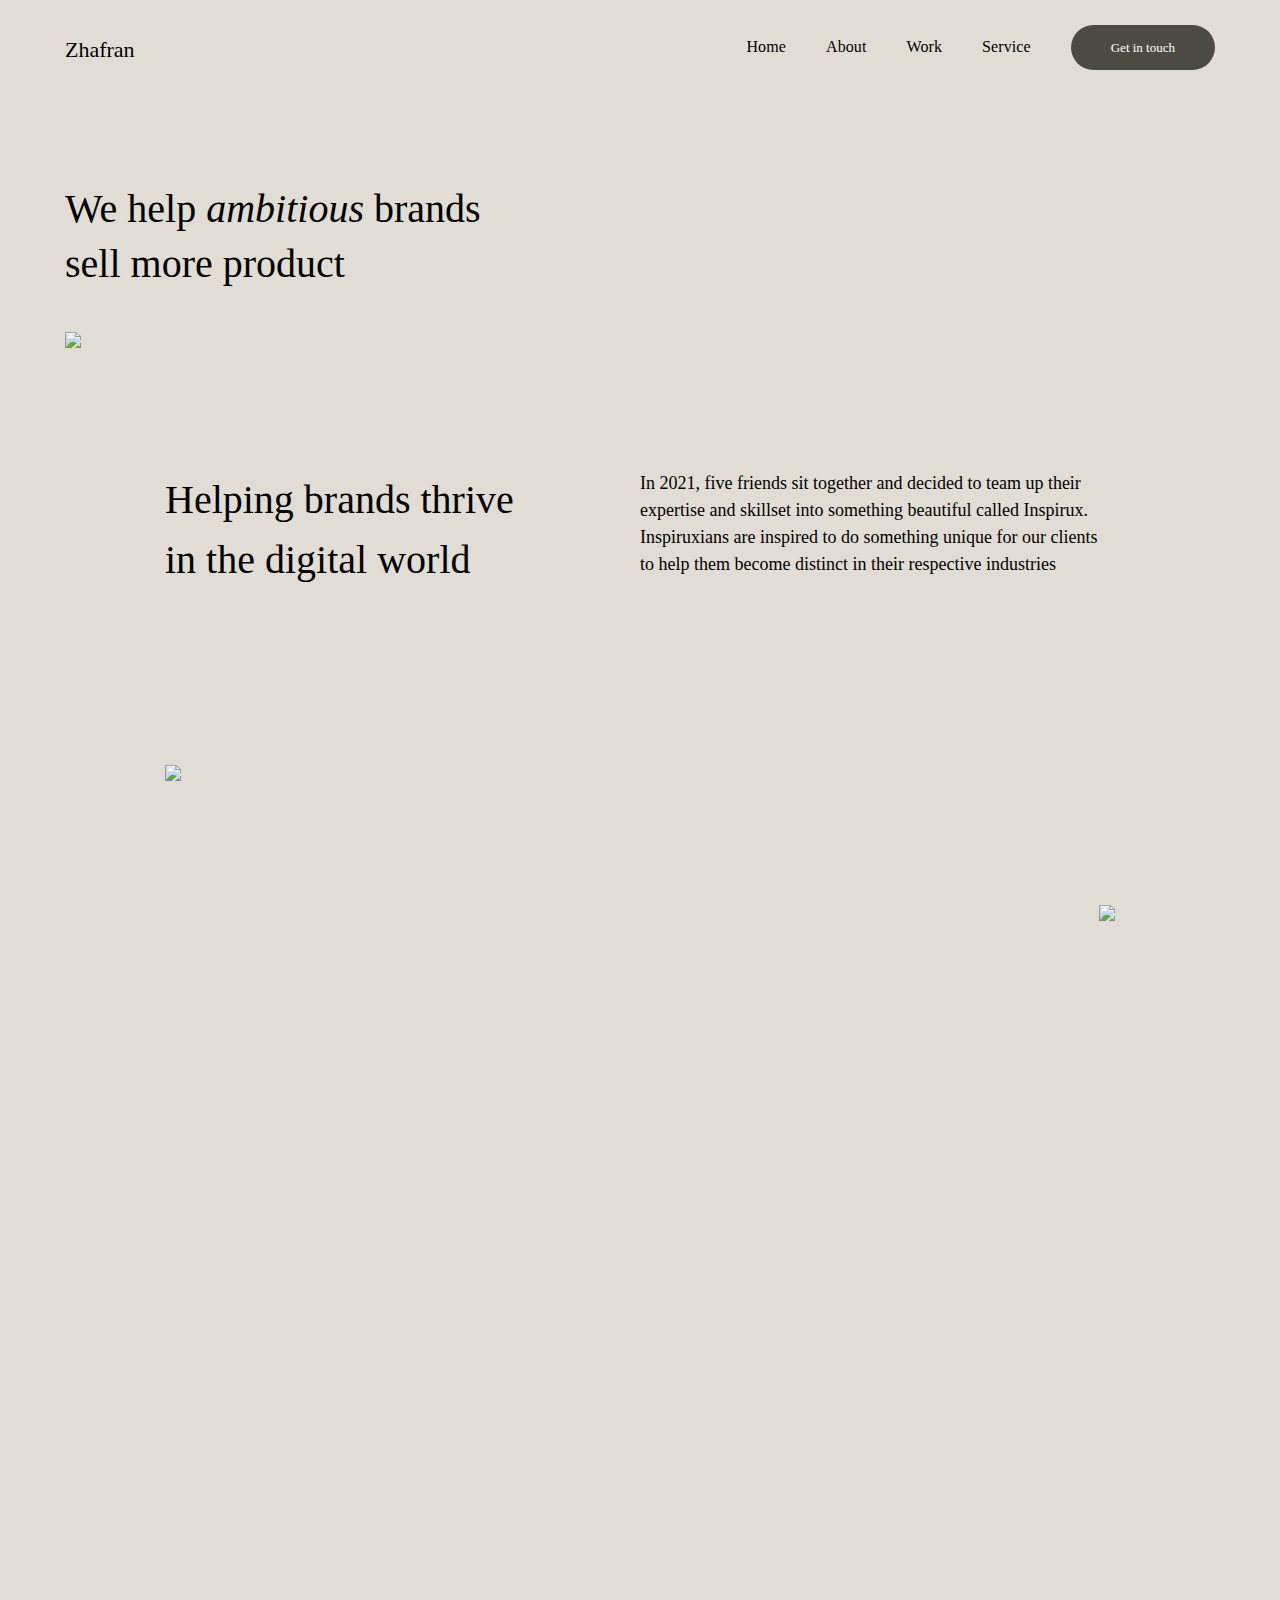
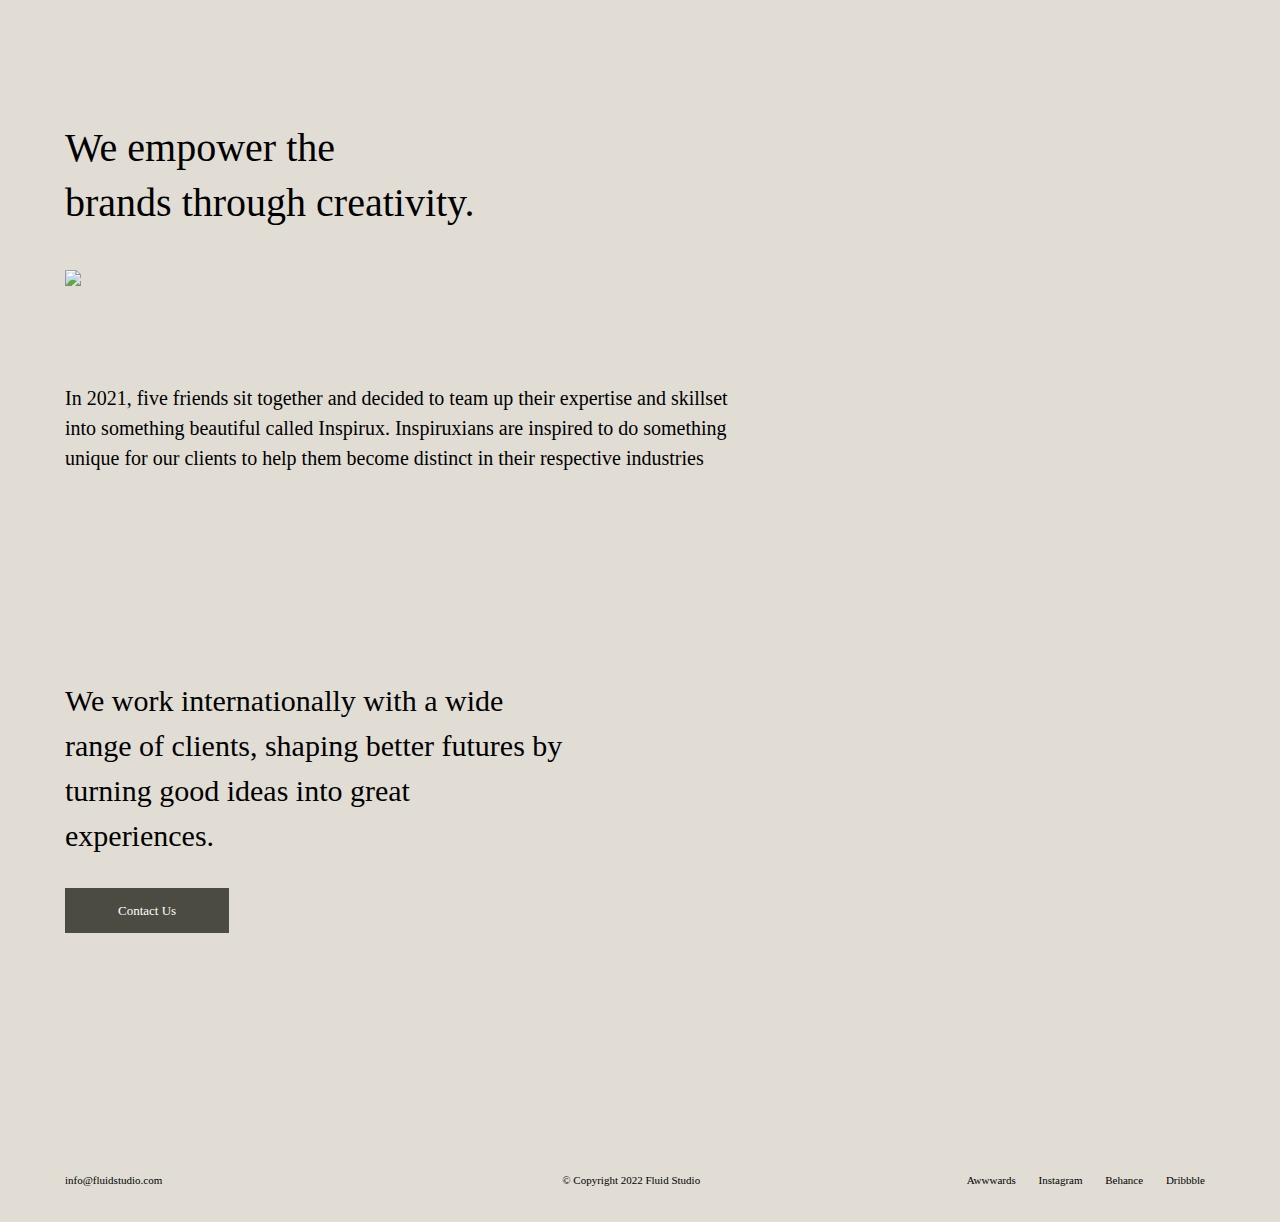
==== About/index.html @ 9119473f "Fluid Web Theme" ====
<!DOCTYPE html>
<html lang="en">
<head>
    <meta charset="UTF-8">
    <meta http-equiv="X-UA-Compatible" content="IE=edge">
    <meta name="viewport" content="width=device-width, initial-scale=1.0">
    <link rel="stylesheet" href="/About/style.css">
    <title>Fluid Studio</title>
</head>
<body>
    <header class="header">
        <div class="container">
            <a href="#" class="logo">Zhafran</a>
            <nav>
                <ul>
                    <li><a href="../Home/index.html" class="hover">Home</a></li>
                    <li><a href="../About/index.html" class="hover">About</a></li>
                    <li><a href="../Work/index.html" class="hover">Work</a></li>
                    <li><a href="../Service/index.html" class="hover">Service</a></li>
                    <a href="../Contact/index.html" class="cta_primary">Get in touch</a>
                </ul>
            </nav> 
            <div class="clear"></div>
        </div>  
    </header>
    <main>
        <div class="container">
           <section class="sectionOne">
            <h2>We help <i>ambitious</i> brands
                <br>
                sell more product
            </h2>
            <img src="hero.svg">
           </section>
           <section class="sectionTwo">
                    <h2>Helping brands thrive
                        <br>
                        in the digital world</h2>
                    <p>In 2021, five friends sit together and decided to team up their expertise
                    and skillset into something beautiful called Inspirux. Inspiruxians are
                    inspired to do something unique for our clients to help them become
                    distinct in their respective industries</p> 
                    <div class="clear"></div>       
           </section>
           <section class="sectionThree">
            <img src="work.svg">
            <img src="work.svg">                <div class="clear"></div>
           </section>
           <section class="sectionFour">
                <h2>We empower the
                    <br>
                    brands through creativity.</h2>
                <img src="hero.svg">
                <p>In 2021, five friends sit together and decided to team up their expertise
                    and skillset into something beautiful called Inspirux. Inspiruxians are
                    inspired to do something unique for our clients to help them become
                    distinct in their respective industries</p> 
            <div class="clear"></div>
            </section>
           <div class="contact">
            <h2>
                We work internationally with a wide 
                <br>
                range of clients, shaping better futures by 
                <br>
                turning good ideas into great
                <br>
                experiences.
            </h2>
            <a href="#" class="cta_secondary">Contact Us</a>
        </div>
        </div>
    </main>
            
    <footer class="footer">
        <div class="container">
            <a href="#" class="email">info@fluidstudio.com</a>
            <p class="copyright_text">© Copyright 2022 Fluid Studio</p>
            <div class="social_media">
                <ul>
                    <li><a href="#" class="hover">Awwwards</a></li>
                    <li><a href="#" class="hover">Instagram</a></li>
                    <li><a href="#" class="hover">Behance</a></li>
                    <li><a href="#" class="hover">Dribbble</a></li>
                </ul>
            </div>
        </div>
    </footer>
</body>
</html>
---- About/style.css ----
*{
    box-sizing: border-box;
    margin: 0;
    padding: 0;
}
html{
    overflow-x: hidden;
}
body{
    font-family: 'Roboto';
    line-height: 1.5;
    background-color: #E1DDD4;
}
a{
    text-decoration: none;
    color: #000;
}
li{
    list-style: none;
}
::-webkit-scrollbar {
    display: none;
}  
.clear{
    clear: both;
}
.header{
    width: 100%;
    padding-top: 25px;
}
.container{
    max-width: 1150px;
    margin: auto;
}
.cta_primary{
    padding: 15px 40px;
    background-color: #4c4b42;
    color: #FFF;
    font-size: 13px;
    font-weight: 400;
    border-radius: 50px;
    transition: all 0.5s ease;
}
.cta_secondary{
    padding: 15px 53px;
    background-color: #4c4b42;
    color: #FFF;
    font-size: 13px;
    font-weight: 400;
    transition: all 0.5s ease;
}
.cta_primary:hover,
.cta_secondary:hover{
    background-color: #93634a;
}
.hover {
    overflow: hidden;
    position: relative;
}
.hover:after {
    content: "";
    position: absolute;
    z-index: -1;
    right: 0;
    width: 0;
    bottom: -5px;
    background: #000;
    height: 1.4px;
    transition: width 0.25s ease-out;
}
.hover:hover:after,
.hover:focus:after,
.hover:active:after {
    left: 0;
    right: auto;
    width: 100%;
}
.logo{
    float: left;
    font-size: 22px;
    padding-top: 8px;
}
.header nav{
    float: right;
    padding-top: 10px;
}
.header nav li{
    float: left;
    letter-spacing: .1px;
    margin-left: 40px;
}
.header nav li a{
    font-size: 16px;
    font-weight: 400;
}
.header nav .cta_primary{
    margin-left: 40px;
}
.sectionOne{
    margin-top: 115px;
    margin-bottom: 115px;
}
.sectionOne h2{
    font-size: 40px;
    font-weight: 400;
    line-height: 55px;
    margin-bottom: 40px;
}
.sectionOne img{
    width: 100%;
}
.sectionTwo{
    margin-top: 115px;
    margin-bottom: 115px;
}
.sectionTwo h2{
    font-size: 40px;
    font-weight: 400;
    float: left;
    padding-left: 100px;
}
.sectionTwo p{
    width: 50%;
    float: right;
    font-size: 18px;
    padding-right: 100px;
}
.sectionThree{
    margin-top: 175px;
    margin-bottom: 115px;
}
.sectionThree img{ 
    height: 700px;
}
.sectionThree img:nth-of-type(1){
    float: left;
    padding-left: 100px;
}
.sectionThree img:nth-of-type(2){
    float: right;
    padding-right: 100px;
    margin: 140px 0 0 0;
}
.sectionFour{
    margin-top: 115px;
    margin-bottom: 115px;
}
.sectionFour h2{
    font-size: 40px;
    font-weight: 400;
    line-height: 55px;
}
.sectionFour p{
    font-size: 20px;
    font-weight: 400;
    width: 60%;
    margin-top: 90px;
}
.sectionFour img{
    width: 100%;
    margin-top: 40px;
}
.contact{
    padding-bottom: 150px;
}
.contact h2{
    font-size: 30px;
    font-weight: 400;
    line-height: 45px;
    padding-top: 90px;
    margin: 0 0 40px 0;
}
.footer{
    padding-top: 100px;
    padding-bottom: 50px;
    height: 105px;
    font-size: 11px;
    font-weight: 400;
}
.footer .copyright_text{
    text-align: center;
    float: left;
}
.footer .email{
    float: left;
    margin-right: 400px;
}
.footer .social_media{
    float: right;
}
.footer .social_media li{
    display: inline;
    margin: 10px;
}
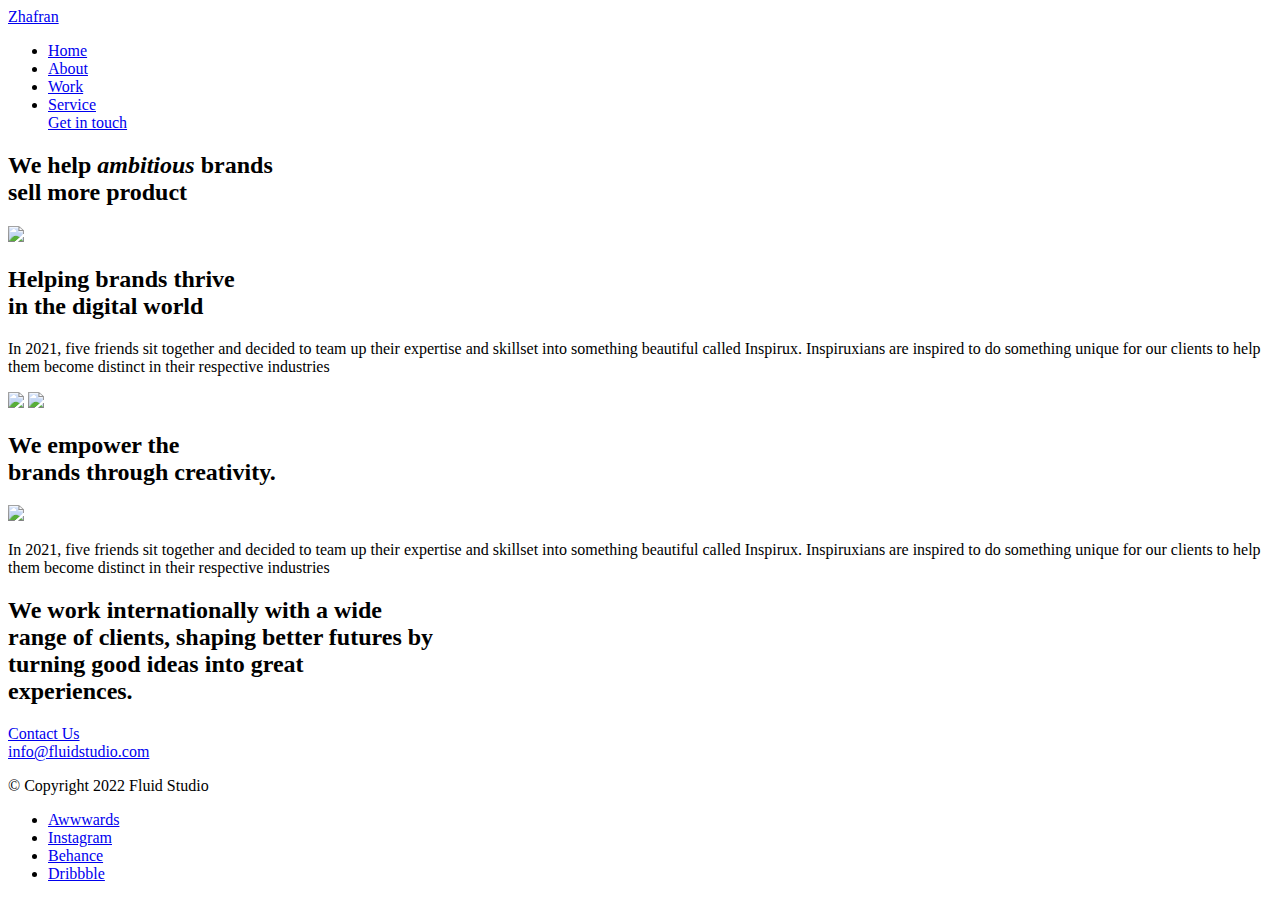
==== commit 7b3975e3: "Update index.html" ====
--- a/About/index.html
+++ b/About/index.html
@@ -4,7 +4,7 @@
     <meta charset="UTF-8">
     <meta http-equiv="X-UA-Compatible" content="IE=edge">
     <meta name="viewport" content="width=device-width, initial-scale=1.0">
-    <link rel="stylesheet" href="/About/style.css">
+    <link rel="stylesheet" href="/fluidtheme//About/style.css">
     <title>Fluid Studio</title>
 </head>
 <body>
@@ -13,11 +13,11 @@
             <a href="#" class="logo">Zhafran</a>
             <nav>
                 <ul>
-                    <li><a href="../Home/index.html" class="hover">Home</a></li>
-                    <li><a href="../About/index.html" class="hover">About</a></li>
-                    <li><a href="../Work/index.html" class="hover">Work</a></li>
-                    <li><a href="../Service/index.html" class="hover">Service</a></li>
-                    <a href="../Contact/index.html" class="cta_primary">Get in touch</a>
+                    <li><a href="/fluidtheme/index.html" class="hover">Home</a></li>
+                    <li><a href="/fluidtheme/About/index.html" class="hover">About</a></li>
+                    <li><a href="/fluidtheme//index.html" class="hover">Work</a></li>
+                    <li><a href="/fluidtheme/Service/index.html" class="hover">Service</a></li>
+                    <a href="/fluidtheme/Contact/index.html" class="cta_primary">Get in touch</a>
                 </ul>
             </nav> 
             <div class="clear"></div>
@@ -30,7 +30,7 @@
                 <br>
                 sell more product
             </h2>
-            <img src="hero.svg">
+            <img src="/fluidtheme/hero.svg">
            </section>
            <section class="sectionTwo">
                     <h2>Helping brands thrive
@@ -43,14 +43,14 @@
                     <div class="clear"></div>       
            </section>
            <section class="sectionThree">
-            <img src="work.svg">
-            <img src="work.svg">                <div class="clear"></div>
+            <img src="/fluidtheme/work.svg">
+            <img src="/fluidtheme/work.svg">                <div class="clear"></div>
            </section>
            <section class="sectionFour">
                 <h2>We empower the
                     <br>
                     brands through creativity.</h2>
-                <img src="hero.svg">
+                <img src="/fluidtheme/hero.svg">
                 <p>In 2021, five friends sit together and decided to team up their expertise
                     and skillset into something beautiful called Inspirux. Inspiruxians are
                     inspired to do something unique for our clients to help them become
@@ -87,4 +87,4 @@
         </div>
     </footer>
 </body>
-</html>+</html>
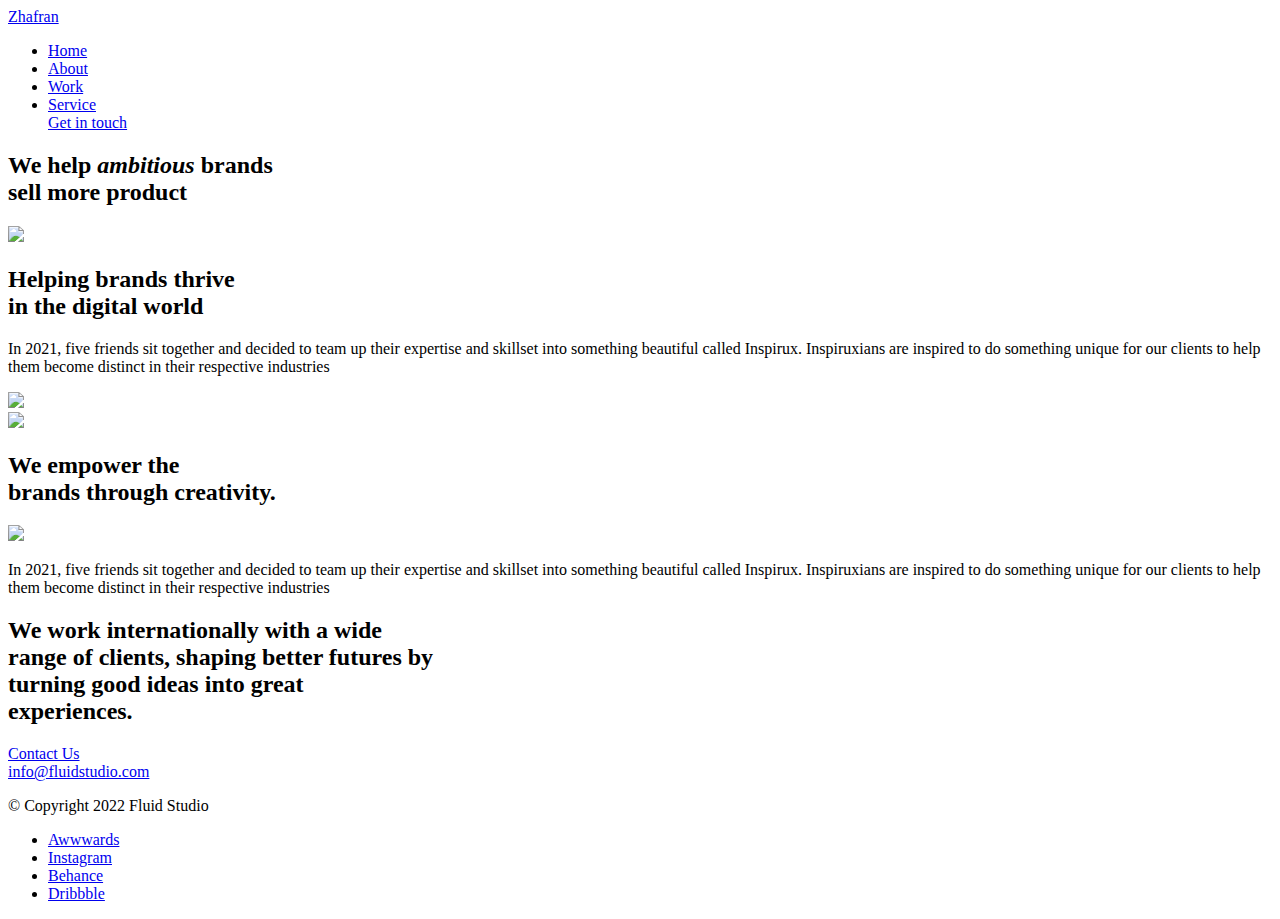
==== commit 40ec6659: "Update index.html" ====
--- a/About/index.html
+++ b/About/index.html
@@ -30,7 +30,9 @@
                 <br>
                 sell more product
             </h2>
-            <img src="/fluidtheme/hero.svg">
+               <div class="image">
+            <img src="https://source.unsplash.com/lgnEI45raTI">
+               </div>
            </section>
            <section class="sectionTwo">
                     <h2>Helping brands thrive
@@ -43,14 +45,19 @@
                     <div class="clear"></div>       
            </section>
            <section class="sectionThree">
-            <img src="/fluidtheme/work.svg">
-            <img src="/fluidtheme/work.svg">                <div class="clear"></div>
+               <div class="imagesecthree">
+            <img src="https://source.unsplash.com/lgnEI45raTI">
+               </div>
+               <div class="imagesecthree">
+            <img src="https://source.unsplash.com/lgnEI45raTI">
+               </div>
+               <div class="clear"></div>
            </section>
            <section class="sectionFour">
                 <h2>We empower the
                     <br>
                     brands through creativity.</h2>
-                <img src="/fluidtheme/hero.svg">
+                <img src="https://source.unsplash.com/lgnEI45raTI">
                 <p>In 2021, five friends sit together and decided to team up their expertise
                     and skillset into something beautiful called Inspirux. Inspiruxians are
                     inspired to do something unique for our clients to help them become
